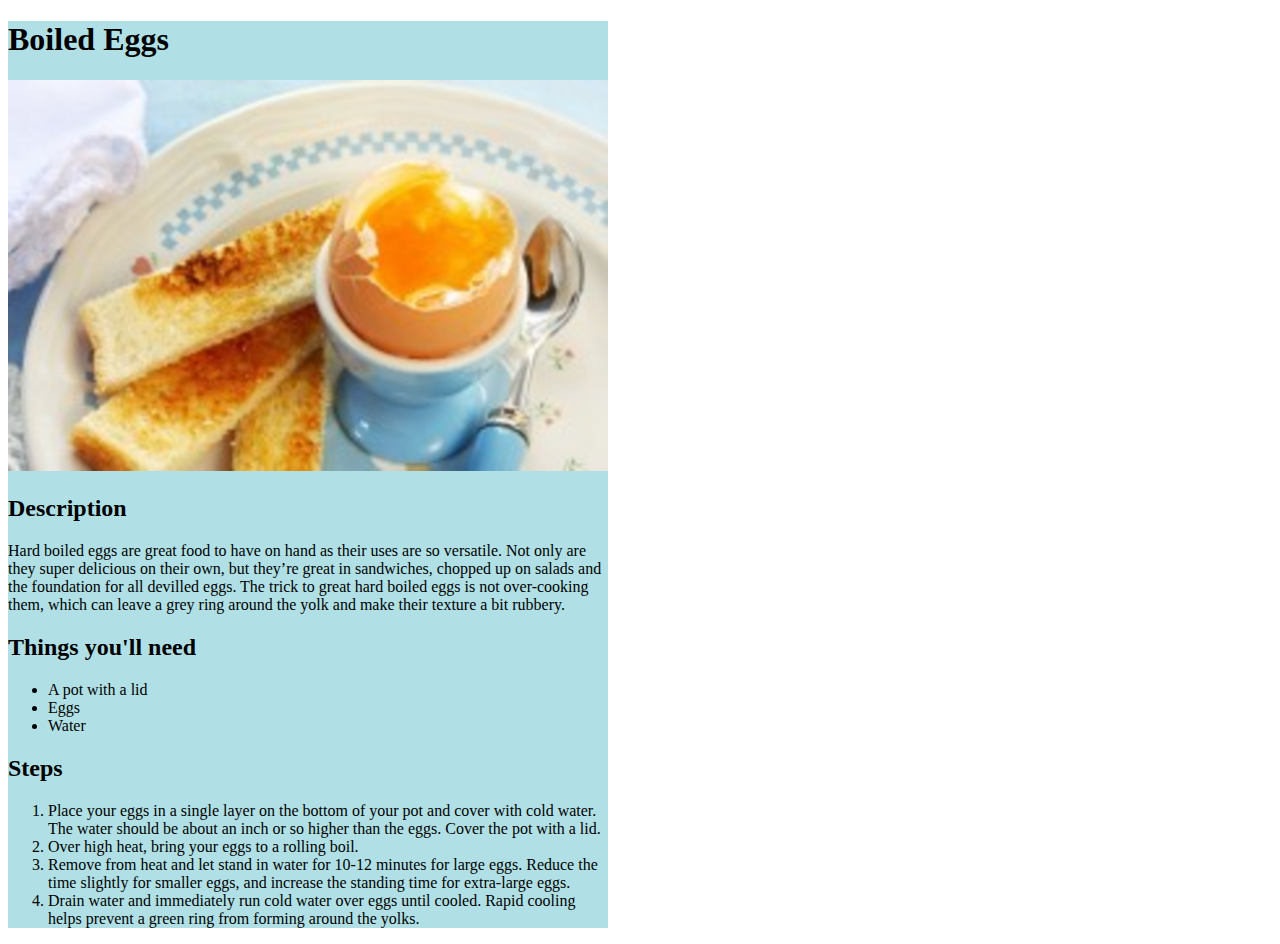
==== recipes/boiled-eggs.html @ 521d2635 "Stage files before commit" ====
<!DOCTYPE html>
<html lang="en">
<head>
    <meta charset="UTF-8">
    <meta http-equiv="X-UA-Compatible" content="IE=edge">
    <meta name="viewport" content="width=device-width, initial-scale=1.0">
    <title>Boiled Eggs</title>
</head>
<style>
    div {
      max-width: 600px;
      min-width: 100px;
      background-color: powderblue;
    }
    </style>
<body>
    <div>
    <h1>Boiled Eggs</h1>
    <img src="/img/boiled-egg.jpeg" width="600"   alt="A nice runny egg in an egg-cup">
    <h2>Description</h2>
    <p>Hard boiled eggs are great food to have on hand as their uses are so versatile. Not only are they super delicious on their own, but they’re great in sandwiches, chopped up on salads and the foundation for all devilled eggs. The trick to great hard boiled eggs is not over-cooking them, which can leave a grey ring around the yolk and make their texture a bit rubbery.</p>
    <h2>Things you'll need</h2>
    <ul>
        <li>A pot with a lid</li>
        <li>Eggs</li>
        <li>Water</li>
    </ul>
   
    <h2>Steps</h2>
    <ol>
        <li>Place your eggs in a single layer on the bottom of your pot and cover with cold water. The water should be about an inch or so higher than the eggs. Cover the pot with a lid.</li>
        <li>Over high heat, bring your eggs to a rolling boil.</li>
        <li>Remove from heat and let stand in water for 10-12 minutes for large eggs. Reduce the time slightly for smaller eggs, and increase the standing time for extra-large eggs.</li>
        <li>Drain water and immediately run cold water over eggs until cooled. Rapid cooling helps prevent a green ring from forming around the yolks.</li>
    </ol>
</div>
</body>
</html>
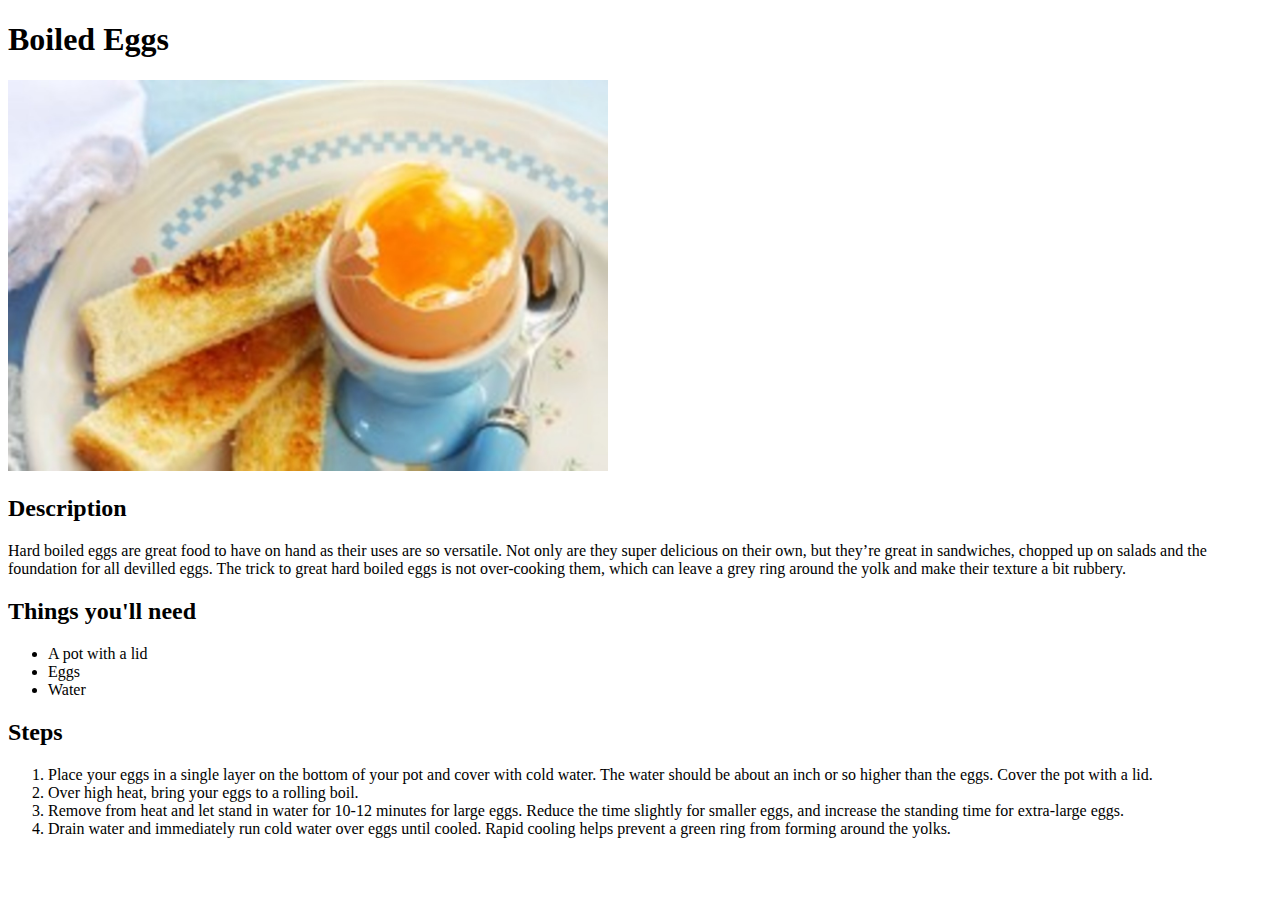
==== commit 978a299a: "Remove on-page CSS" ====
--- a/recipes/boiled-eggs.html
+++ b/recipes/boiled-eggs.html
@@ -6,17 +6,11 @@
     <meta name="viewport" content="width=device-width, initial-scale=1.0">
     <title>Boiled Eggs</title>
 </head>
-<style>
-    div {
-      max-width: 600px;
-      min-width: 100px;
-      background-color: powderblue;
-    }
-    </style>
+
 <body>
     <div>
     <h1>Boiled Eggs</h1>
-    <img src="/img/boiled-egg.jpeg" width="600"   alt="A nice runny egg in an egg-cup">
+    <img src="../img/boiled-egg.jpeg" width="600"   alt="A nice runny egg in an egg-cup">
     <h2>Description</h2>
     <p>Hard boiled eggs are great food to have on hand as their uses are so versatile. Not only are they super delicious on their own, but they’re great in sandwiches, chopped up on salads and the foundation for all devilled eggs. The trick to great hard boiled eggs is not over-cooking them, which can leave a grey ring around the yolk and make their texture a bit rubbery.</p>
     <h2>Things you'll need</h2>
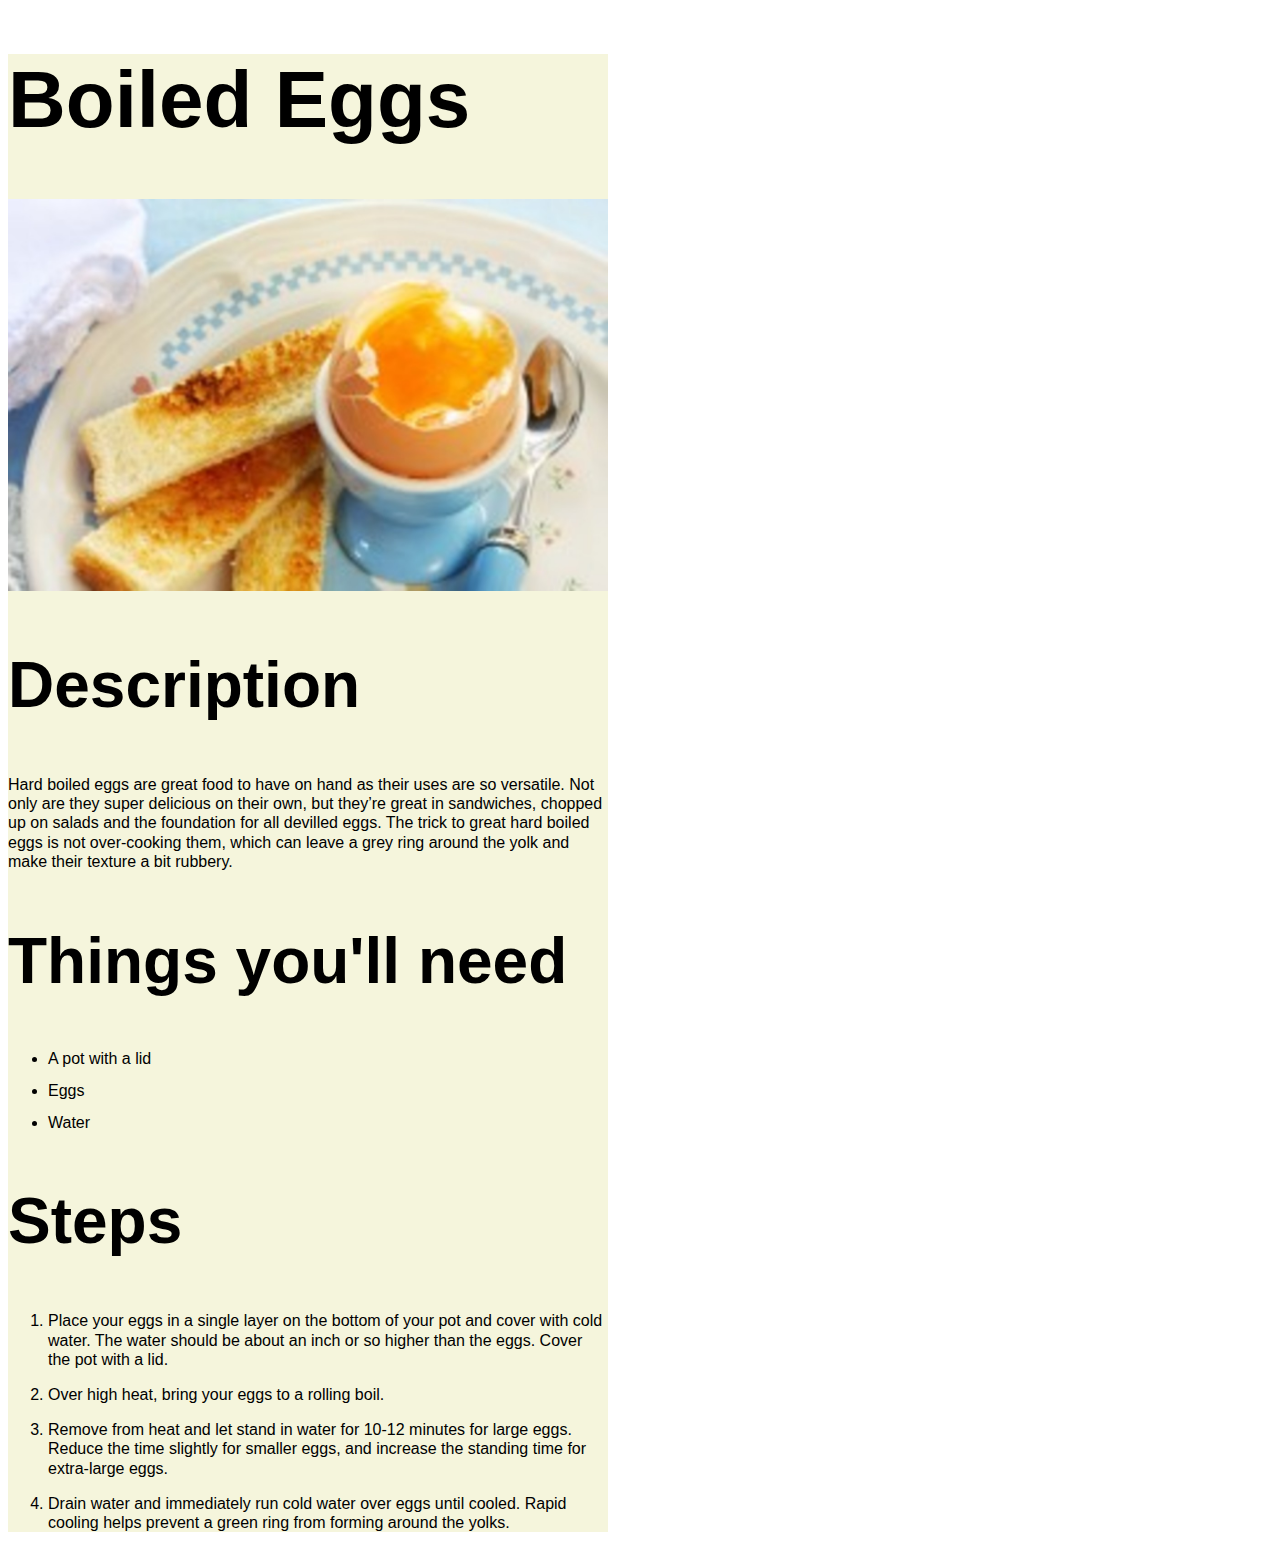
==== commit c19d478d: "Add reference to style.css" ====
--- a/recipes/boiled-eggs.html
+++ b/recipes/boiled-eggs.html
@@ -4,6 +4,8 @@
     <meta charset="UTF-8">
     <meta http-equiv="X-UA-Compatible" content="IE=edge">
     <meta name="viewport" content="width=device-width, initial-scale=1.0">
+    <link rel="stylesheet" href="/style.css">
+
     <title>Boiled Eggs</title>
 </head>
 
--- a/style.css
+++ b/style.css
@@ -0,0 +1,33 @@
+
+div {width: 600px;
+    background-color: beige;
+    position:sticky
+}
+
+p {font-size: 1em;
+    font-family: "Helvetica Neue", "Arial", sans-serif;
+    line-height: 1.2em;}
+
+h1 {font-size: 5em;
+font-family: "Helvetica Neue", "Arial", sans-serif;
+text-decoration: blink;}
+
+h2 {font-size: 4em;
+    font-family: "Helvetica Neue", "Arial", sans-serif}
+
+h3 {font-size: 3em;
+    font-family: "Helvetica Neue", "Arial", sans-serif}
+
+p {font-size: 1em;
+    font-family: "Helvetica Neue", "Arial", sans-serif}
+
+ol li {font-size: 1em;
+    font-family: "Helvetica Neue", "Arial", sans-serif;
+    line-height: 1.2em;
+    margin-top: 1em;}
+
+ul li {font-size: 1em;
+    font-family: "Helvetica Neue", "Arial", sans-serif;
+    line-height: 1em;
+    margin-top: 1em;}
+
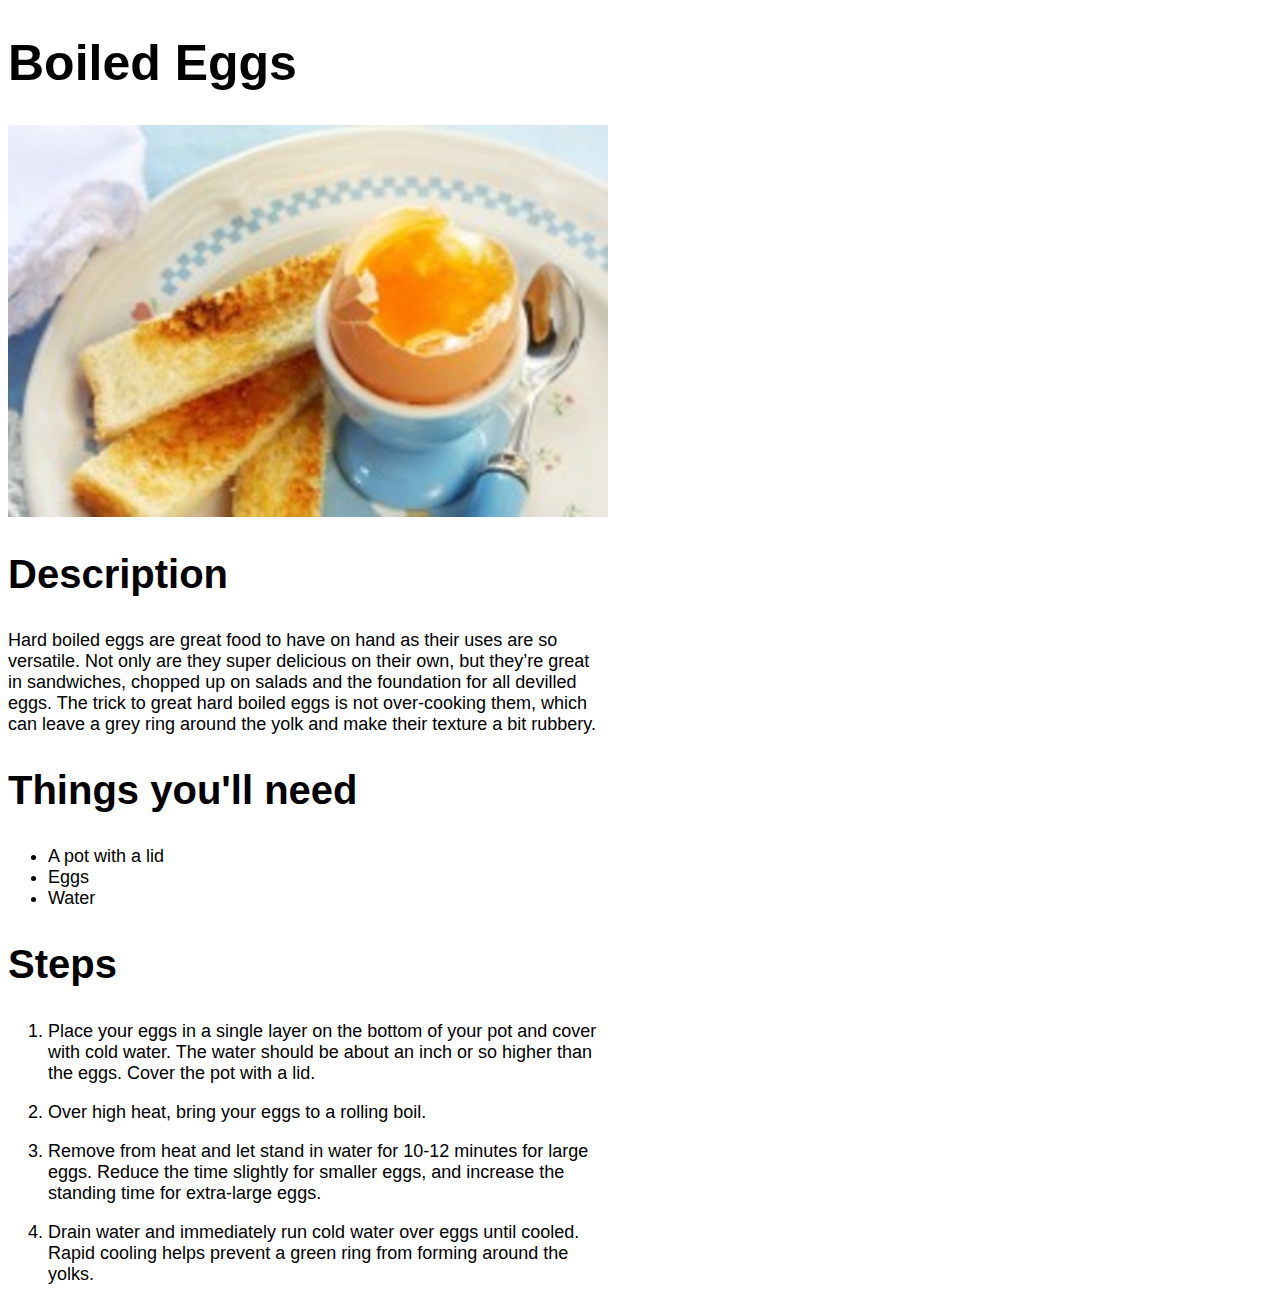
==== commit f6c80b36: "Change link to style.css to have ../ instead of /" ====
--- a/recipes/boiled-eggs.html
+++ b/recipes/boiled-eggs.html
@@ -4,7 +4,7 @@
     <meta charset="UTF-8">
     <meta http-equiv="X-UA-Compatible" content="IE=edge">
     <meta name="viewport" content="width=device-width, initial-scale=1.0">
-    <link rel="stylesheet" href="/style.css">
+    <link rel="stylesheet" href="../style.css">
 
     <title>Boiled Eggs</title>
 </head>
--- a/style.css
+++ b/style.css
@@ -1,33 +1,30 @@
+html {font-family: "Helvetica Neue", "Arial", sans-serif;
+    font-size: 62.5%;}
+
+ol li {
+    margin-top: 1em;}
+
+p, li {font-size: 1.8rem;
+}
+
+#hero-list {font-size: 5em;
+    margin-top: 1em;}
 
 div {width: 600px;
-    background-color: beige;
+    background-color: rgb(255, 255, 255);
     position:sticky
-}
+    }
 
-p {font-size: 1em;
-    font-family: "Helvetica Neue", "Arial", sans-serif;
-    line-height: 1.2em;}
-
-h1 {font-size: 5em;
-font-family: "Helvetica Neue", "Arial", sans-serif;
-text-decoration: blink;}
+h1 {font-size: 5em;}
 
 h2 {font-size: 4em;
-    font-family: "Helvetica Neue", "Arial", sans-serif}
+    }
 
 h3 {font-size: 3em;
-    font-family: "Helvetica Neue", "Arial", sans-serif}
+    }
 
-p {font-size: 1em;
-    font-family: "Helvetica Neue", "Arial", sans-serif}
 
-ol li {font-size: 1em;
-    font-family: "Helvetica Neue", "Arial", sans-serif;
-    line-height: 1.2em;
-    margin-top: 1em;}
+ol li {}
 
-ul li {font-size: 1em;
-    font-family: "Helvetica Neue", "Arial", sans-serif;
-    line-height: 1em;
-    margin-top: 1em;}
+ul li {}
 
